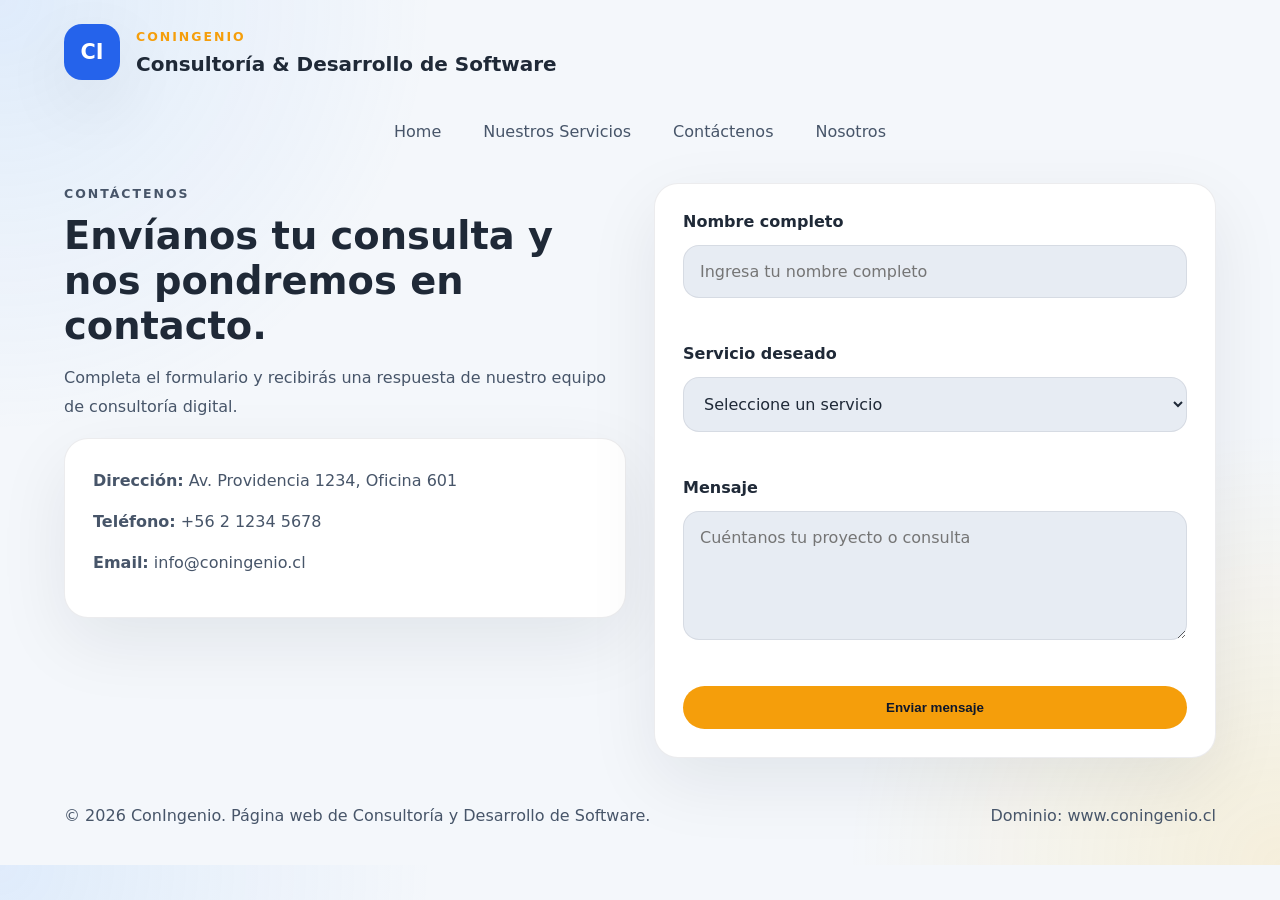
==== contactenos.html @ 3b029159 "first commit" ====
<!DOCTYPE html>
<html lang="es">
<head>
  <meta charset="UTF-8" />
  <meta name="viewport" content="width=device-width, initial-scale=1.0" />
  <title>ConIngenio | Contáctenos</title>
  <link rel="stylesheet" href="styles.css" />
</head>
<body>
  <div class="page-shell">
    <header class="site-header">
      <div class="brand">
        <div class="brand-logo">CI</div>
        <div>
          <p class="eyebrow">ConIngenio</p>
          <h1>Consultoría & Desarrollo de Software</h1>
        </div>
      </div>
    </header>

    <nav class="main-nav">
      <a href="index.html">Home</a>
      <a href="servicios.html">Nuestros Servicios</a>
      <a href="contactenos.html">Contáctenos</a>
      <a href="nosotros.html">Nosotros</a>
    </nav>

    <main>
      <section class="section contact-section">
        <div class="contact-content">
          <div class="contact-copy">
            <div class="section-heading">
              <p class="eyebrow">Contáctenos</p>
              <h2>Envíanos tu consulta y nos pondremos en contacto.</h2>
            </div>
            <p>Completa el formulario y recibirás una respuesta de nuestro equipo de consultoría digital.</p>
            <div class="contact-info-box">
              <p><strong>Dirección:</strong> Av. Providencia 1234, Oficina 601</p>
              <p><strong>Teléfono:</strong> +56 2 1234 5678</p>
              <p><strong>Email:</strong> info@coningenio.cl</p>
            </div>
          </div>

          <form id="contactForm" class="contact-form" novalidate>
            <label for="fullName">Nombre completo</label>
            <input type="text" id="fullName" name="fullName" placeholder="Ingresa tu nombre completo" required />
            <span class="input-error" id="nameError"></span>

            <label for="service">Servicio deseado</label>
            <select id="service" name="service" required>
              <option value="">Seleccione un servicio</option>
              <option value="Consultoría Digital">Consultoría Digital</option>
              <option value="Soluciones Multiexperiencia">Soluciones Multiexperiencia</option>
              <option value="Evolución de Ecosistemas">Evolución de Ecosistemas</option>
              <option value="Soluciones Low-Code">Soluciones Low-Code</option>
            </select>
            <span class="input-error" id="serviceError"></span>

            <label for="message">Mensaje</label>
            <textarea id="message" name="message" rows="5" placeholder="Cuéntanos tu proyecto o consulta" required></textarea>
            <span class="input-error" id="messageError"></span>

            <button type="submit" class="button button-secondary">Enviar mensaje</button>
          </form>
        </div>
      </section>
    </main>

    <footer class="site-footer">
      <p>© 2026 ConIngenio. Página web de Consultoría y Desarrollo de Software.</p>
      <p>Dominio: www.coningenio.cl</p>
    </footer>
  </div>

</body>
</html>
---- styles.css ----
:root {
  --bg: #f4f7fb;
  --surface: #ffffff;
  --surface-strong: #e7ecf3;
  --text: #1f2937;
  --text-muted: #475569;
  --primary: #2563eb;
  --primary-soft: #dbeafe;
  --accent: #f59e0b;
  --border: rgba(15, 23, 42, 0.08);
  --shadow: 0 24px 70px rgba(15, 23, 42, 0.08);
}

@media (prefers-color-scheme: dark) {
  :root {
    --bg: #0f172a;
    --surface: #111827;
    --surface-strong: #1f2937;
    --text: #e2e8f0;
    --text-muted: #94a3b8;
    --primary: #60a5fa;
    --primary-soft: #1e3a8a;
    --accent: #fbbf24;
    --border: rgba(148, 163, 184, 0.2);
    --shadow: 0 24px 70px rgba(15, 23, 42, 0.35);
  }
}

* {
  box-sizing: border-box;
}

html {
  scroll-behavior: smooth;
}

body {
  margin: 0;
  font-family: Inter, system-ui, -apple-system, BlinkMacSystemFont, "Segoe UI", sans-serif;
  background: radial-gradient(circle at top left, rgba(96, 165, 250, 0.14), transparent 28%),
    radial-gradient(circle at bottom right, rgba(251, 191, 36, 0.15), transparent 28%),
    var(--bg);
  color: var(--text);
}

.page-shell {
  max-width: 1200px;
  margin: 0 auto;
  padding: 24px;
}

.site-header,
.main-nav,
.section {
  margin-bottom: 32px;
}

.site-header {
  display: flex;
  align-items: center;
  justify-content: space-between;
  gap: 16px;
}

.brand {
  display: flex;
  align-items: center;
  gap: 16px;
}

.brand-logo {
  width: 56px;
  height: 56px;
  display: grid;
  place-items: center;
  background: var(--primary);
  color: #ffffff;
  border-radius: 18px;
  font-size: 1.3rem;
  font-weight: 700;
  box-shadow: var(--shadow);
}

.eyebrow {
  text-transform: uppercase;
  letter-spacing: 0.16em;
  font-size: 0.78rem;
  font-weight: 700;
  color: var(--accent);
  margin: 0 0 8px;
}

.site-header h1,
.section-heading h2,
.hero-copy h2,
.about-card h3,
.service-card h3 {
  margin: 0;
}

.site-header h1 {
  font-size: 1.25rem;
}

.theme-toggle {
  border: 1px solid var(--border);
  background: var(--surface);
  color: var(--text);
  border-radius: 999px;
  padding: 12px 18px;
  cursor: pointer;
  transition: transform 0.2s ease, background 0.2s ease;
}

.theme-toggle:hover {
  transform: translateY(-1px);
}

.main-nav {
  display: flex;
  gap: 18px;
  flex-wrap: wrap;
  justify-content: center;
}

.main-nav a {
  text-decoration: none;
  color: var(--text-muted);
  padding: 10px 12px;
  border-radius: 999px;
  transition: background 0.2s ease, color 0.2s ease;
}

.main-nav a:hover,
.main-nav a:focus-visible {
  background: var(--surface-strong);
  color: var(--text);
}

.hero {
  display: grid;
  grid-template-columns: 1.2fr 0.8fr;
  gap: 28px;
  align-items: start;
}

.hero-copy h2 {
  font-size: clamp(2rem, 4vw, 3.2rem);
  line-height: 1.05;
  margin-bottom: 18px;
}

.hero-copy p {
  max-width: 680px;
  line-height: 1.8;
  color: var(--text-muted);
}

.button {
  display: inline-flex;
  align-items: center;
  justify-content: center;
  border: none;
  border-radius: 999px;
  cursor: pointer;
  padding: 14px 24px;
  font-weight: 700;
  text-decoration: none;
}

.button-primary {
  background: var(--primary);
  color: #ffffff;
  margin-top: 24px;
}

.button-secondary {
  background: var(--accent);
  color: #0f172a;
  width: 100%;
}

.hero-card {
  display: grid;
  gap: 16px;
}

.hero-card__info {
  background: var(--surface);
  border: 1px solid var(--border);
  border-radius: 24px;
  padding: 20px;
  box-shadow: var(--shadow);
}

.hero-card__info p {
  margin: 0 0 8px;
  font-size: 0.95rem;
  color: var(--text-muted);
}

.hero-card__info strong {
  display: block;
  margin-bottom: 6px;
  color: var(--text);
}

.section-heading {
  max-width: 760px;
}

.section-heading h2 {
  font-size: clamp(1.8rem, 3vw, 2.6rem);
  margin-bottom: 16px;
}

.services-grid {
  display: grid;
  gap: 20px;
  grid-template-columns: repeat(2, minmax(0, 1fr));
}

.service-card,
.about-card,
.contact-form,
.contact-info-box {
  background: var(--surface);
  border: 1px solid var(--border);
  border-radius: 24px;
  padding: 28px;
  box-shadow: var(--shadow);
}

.service-card {
  min-height: 220px;
}

.service-card h3 {
  margin-bottom: 14px;
  font-size: 1.2rem;
}

.service-card p {
  color: var(--text-muted);
  line-height: 1.75;
}

.contact-section .contact-content {
  display: grid;
  gap: 28px;
  grid-template-columns: 1fr 1fr;
}

.contact-copy p {
  color: var(--text-muted);
  line-height: 1.8;
}

.contact-info-box p {
  margin: 0 0 12px;
}

.contact-form {
  display: grid;
  gap: 14px;
}

.contact-form label {
  font-weight: 600;
  color: var(--text);
}

.contact-form input,
.contact-form select,
.contact-form textarea {
  width: 100%;
  border: 1px solid var(--border);
  border-radius: 16px;
  background: var(--surface-strong);
  color: var(--text);
  padding: 16px;
  font: inherit;
}

.contact-form textarea {
  resize: vertical;
}

.input-error {
  min-height: 18px;
  color: #ef4444;
  font-size: 0.9rem;
}

.about-grid {
  display: grid;
  gap: 20px;
  grid-template-columns: repeat(3, minmax(0, 1fr));
}

.about-card h3 {
  margin-bottom: 16px;
}

.about-card p {
  color: var(--text-muted);
  line-height: 1.8;
}

.site-footer {
  display: flex;
  flex-wrap: wrap;
  justify-content: space-between;
  gap: 8px;
  color: var(--text-muted);
}

@media (max-width: 980px) {
  .hero,
  .contact-section .contact-content,
  .about-grid,
  .services-grid {
    grid-template-columns: 1fr;
  }

  .main-nav {
    justify-content: flex-start;
  }
}

@media (max-width: 720px) {
  .page-shell {
    padding: 18px;
  }

  .site-header {
    flex-direction: column;
    align-items: flex-start;
  }

  .site-header h1 {
    font-size: 1.1rem;
  }

  .main-nav {
    gap: 12px;
  }
}

@media (max-width: 520px) {
  .hero-copy h2,
  .section-heading h2 {
    font-size: 2rem;
  }

  .button,
  .theme-toggle {
    width: 100%;
  }

  .theme-toggle {
    justify-content: center;
  }
}
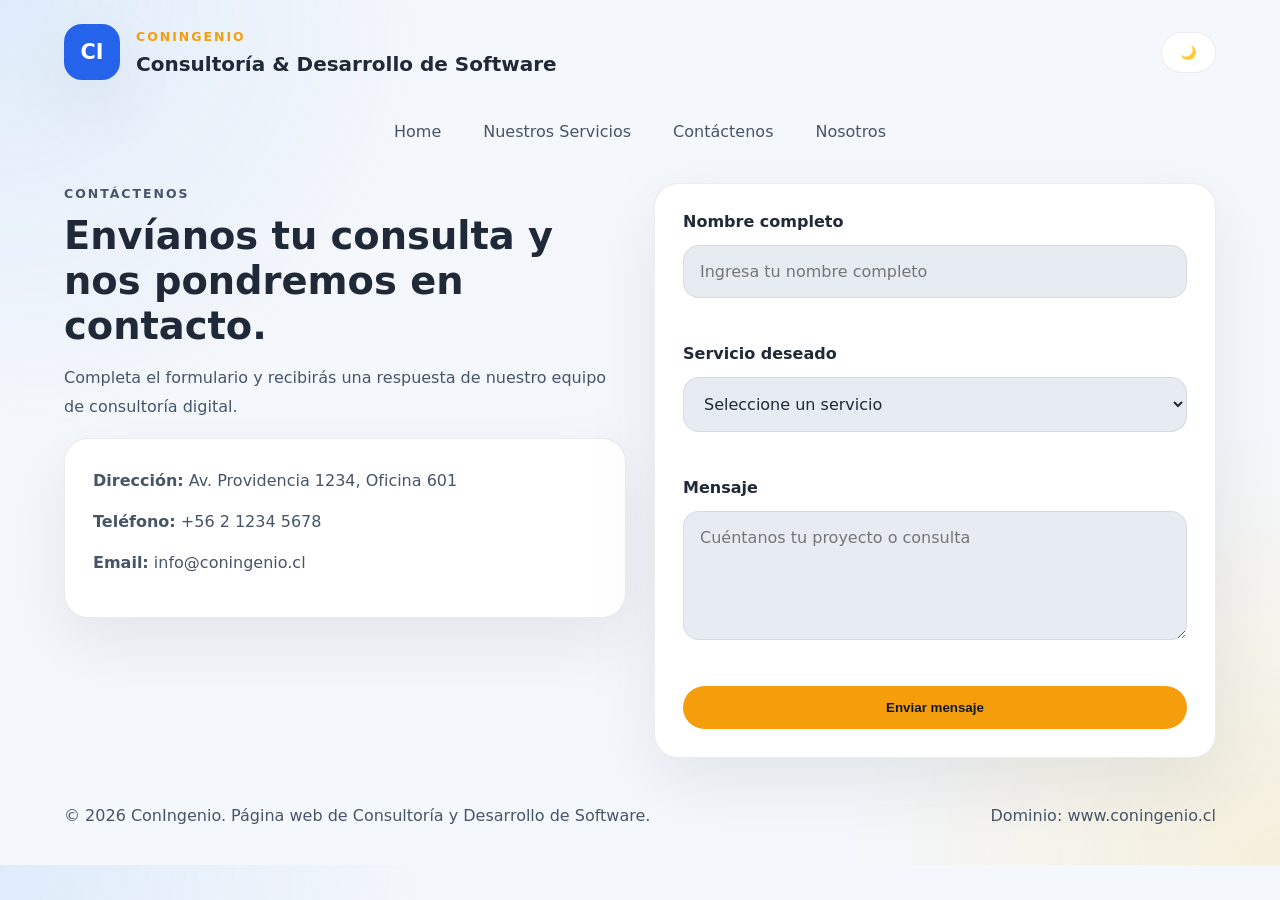
==== commit 69001b4f: "Entrega final: Sitio con modo oscuro y codigo documentado" ====
--- a/contactenos.html
+++ b/contactenos.html
@@ -8,6 +8,7 @@
 </head>
 <body>
   <div class="page-shell">
+    <!-- Header con logo, igual en todas. <header> para el top. -->
     <header class="site-header">
       <div class="brand">
         <div class="brand-logo">CI</div>
@@ -16,8 +17,11 @@
           <h1>Consultoría & Desarrollo de Software</h1>
         </div>
       </div>
+      <!-- Botón para cambiar entre modo día y noche. -->
+      <button class="theme-toggle">🌙</button>
     </header>
 
+    <!-- Navegación para ir a otras páginas. <nav> es clave para SEO. -->
     <nav class="main-nav">
       <a href="index.html">Home</a>
       <a href="servicios.html">Nuestros Servicios</a>
@@ -25,7 +29,9 @@
       <a href="nosotros.html">Nosotros</a>
     </nav>
 
+    <!-- Lo principal aquí es el formulario. <main> para el contenido estrella. -->
     <main>
+      <!-- Sección de contacto con form y info. <section> para separar del resto. -->
       <section class="section contact-section">
         <div class="contact-content">
           <div class="contact-copy">
@@ -41,6 +47,7 @@
             </div>
           </div>
 
+          <!-- Formulario para que manden consultas. <form> con validaciones en JS. -->
           <form id="contactForm" class="contact-form" novalidate>
             <label for="fullName">Nombre completo</label>
             <input type="text" id="fullName" name="fullName" placeholder="Ingresa tu nombre completo" required />
@@ -66,11 +73,13 @@
       </section>
     </main>
 
+    <!-- Footer al final. <footer> cierra el sitio. -->
     <footer class="site-footer">
       <p>© 2026 ConIngenio. Página web de Consultoría y Desarrollo de Software.</p>
       <p>Dominio: www.coningenio.cl</p>
     </footer>
   </div>
 
+  <script src="script.js"></script>
 </body>
 </html>
--- a/styles.css
+++ b/styles.css
@@ -1,4 +1,5 @@
 :root {
+  /* Colores base para el día: tonos claros para fondo y texto, nada agresivo. */
   --bg: #f4f7fb;
   --surface: #ffffff;
   --surface-strong: #e7ecf3;
@@ -12,6 +13,7 @@
 }
 
 @media (prefers-color-scheme: dark) {
+  /* Colores para el modo noche: oscuros para no cansar los ojos. */
   :root {
     --bg: #0f172a;
     --surface: #111827;
@@ -26,6 +28,20 @@
   }
 }
 
+/* Para el toggle manual del modo noche */
+:root[data-theme="dark"] {
+  --bg: #0f172a;
+  --surface: #111827;
+  --surface-strong: #1f2937;
+  --text: #e2e8f0;
+  --text-muted: #94a3b8;
+  --primary: #60a5fa;
+  --primary-soft: #1e3a8a;
+  --accent: #fbbf24;
+  --border: rgba(148, 163, 184, 0.2);
+  --shadow: 0 24px 70px rgba(15, 23, 42, 0.35);
+}
+
 * {
   box-sizing: border-box;
 }
@@ -315,6 +331,7 @@
   color: var(--text-muted);
 }
 
+/* Para iPad y tablets: cambiamos a una columna porque el espacio es limitado. */
 @media (max-width: 980px) {
   .hero,
   .contact-section .contact-content,
@@ -328,6 +345,7 @@
   }
 }
 
+/* Para móviles grandes como iPhone landscape: ajustamos padding y header. */
 @media (max-width: 720px) {
   .page-shell {
     padding: 18px;
@@ -347,6 +365,7 @@
   }
 }
 
+/* Para móviles pequeños como iPhone 14 Pro Max: fuentes más chicas y botones full width. */
 @media (max-width: 520px) {
   .hero-copy h2,
   .section-heading h2 {
